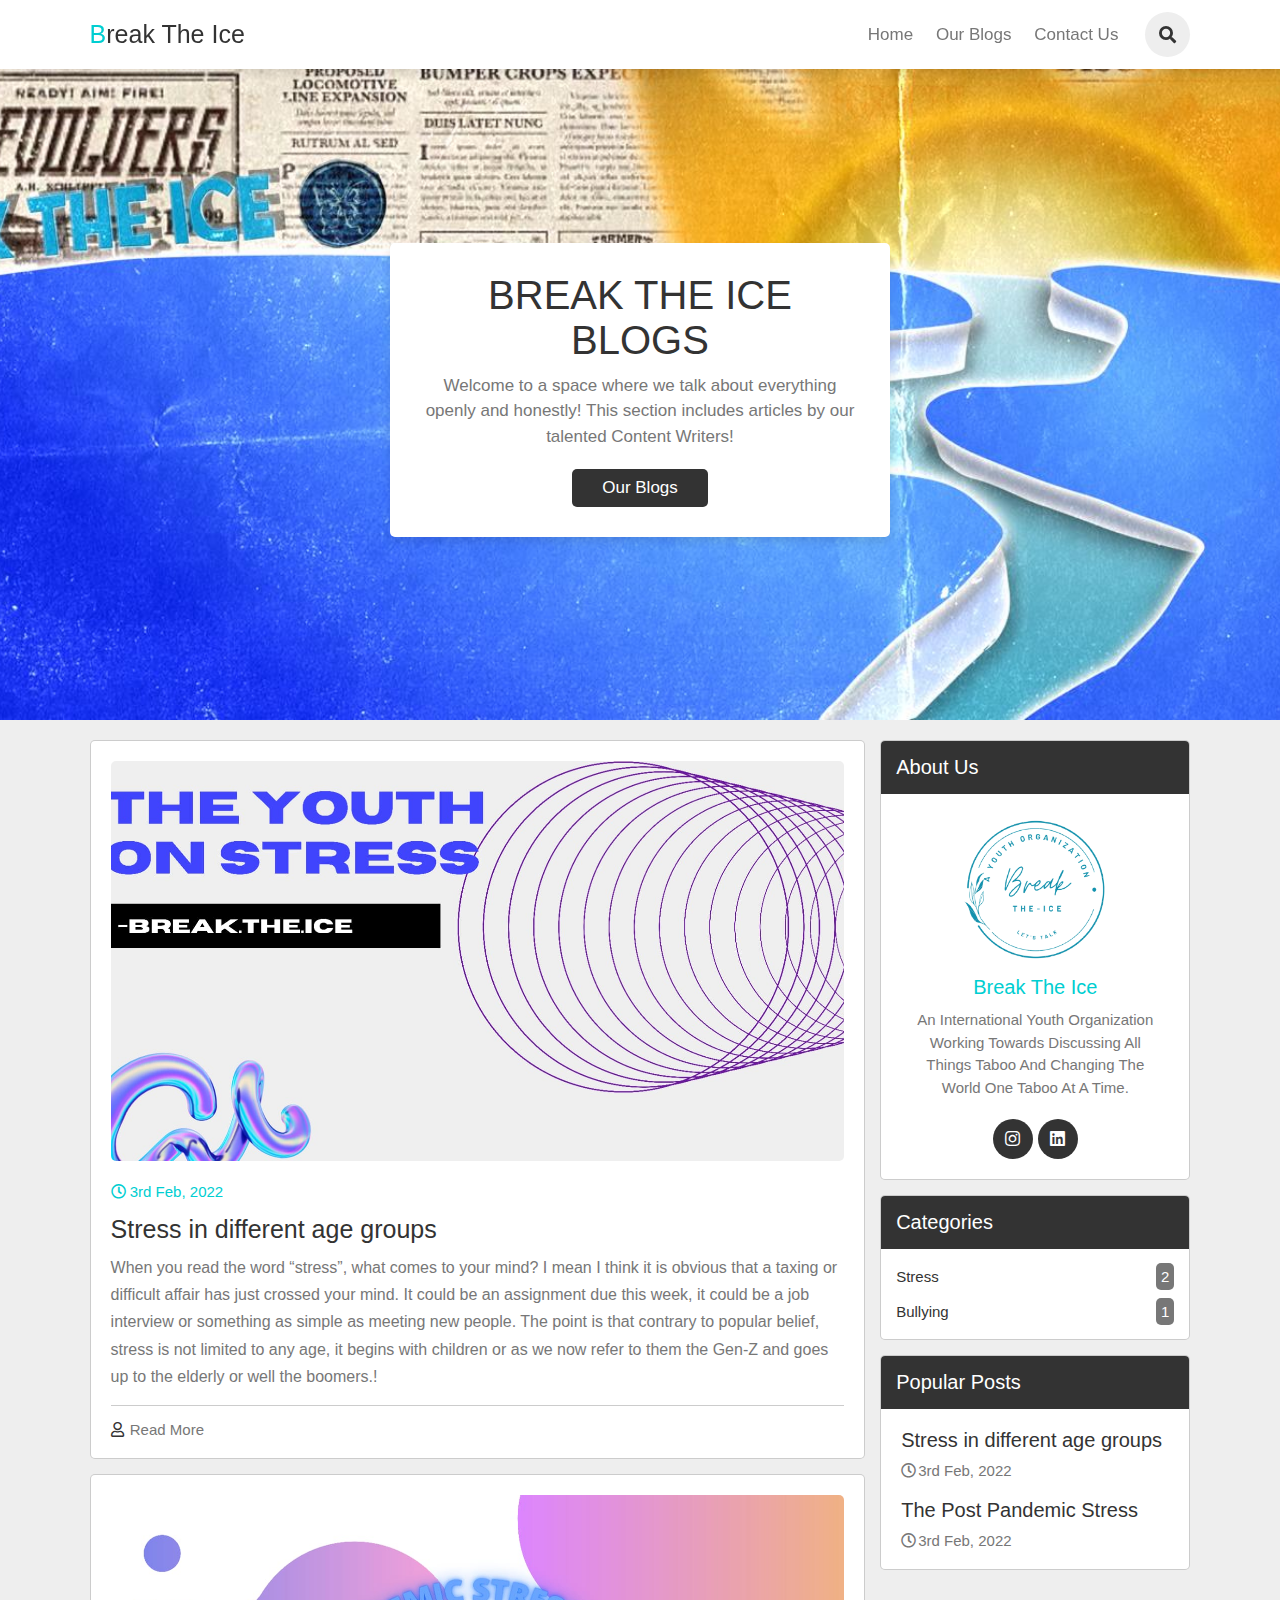
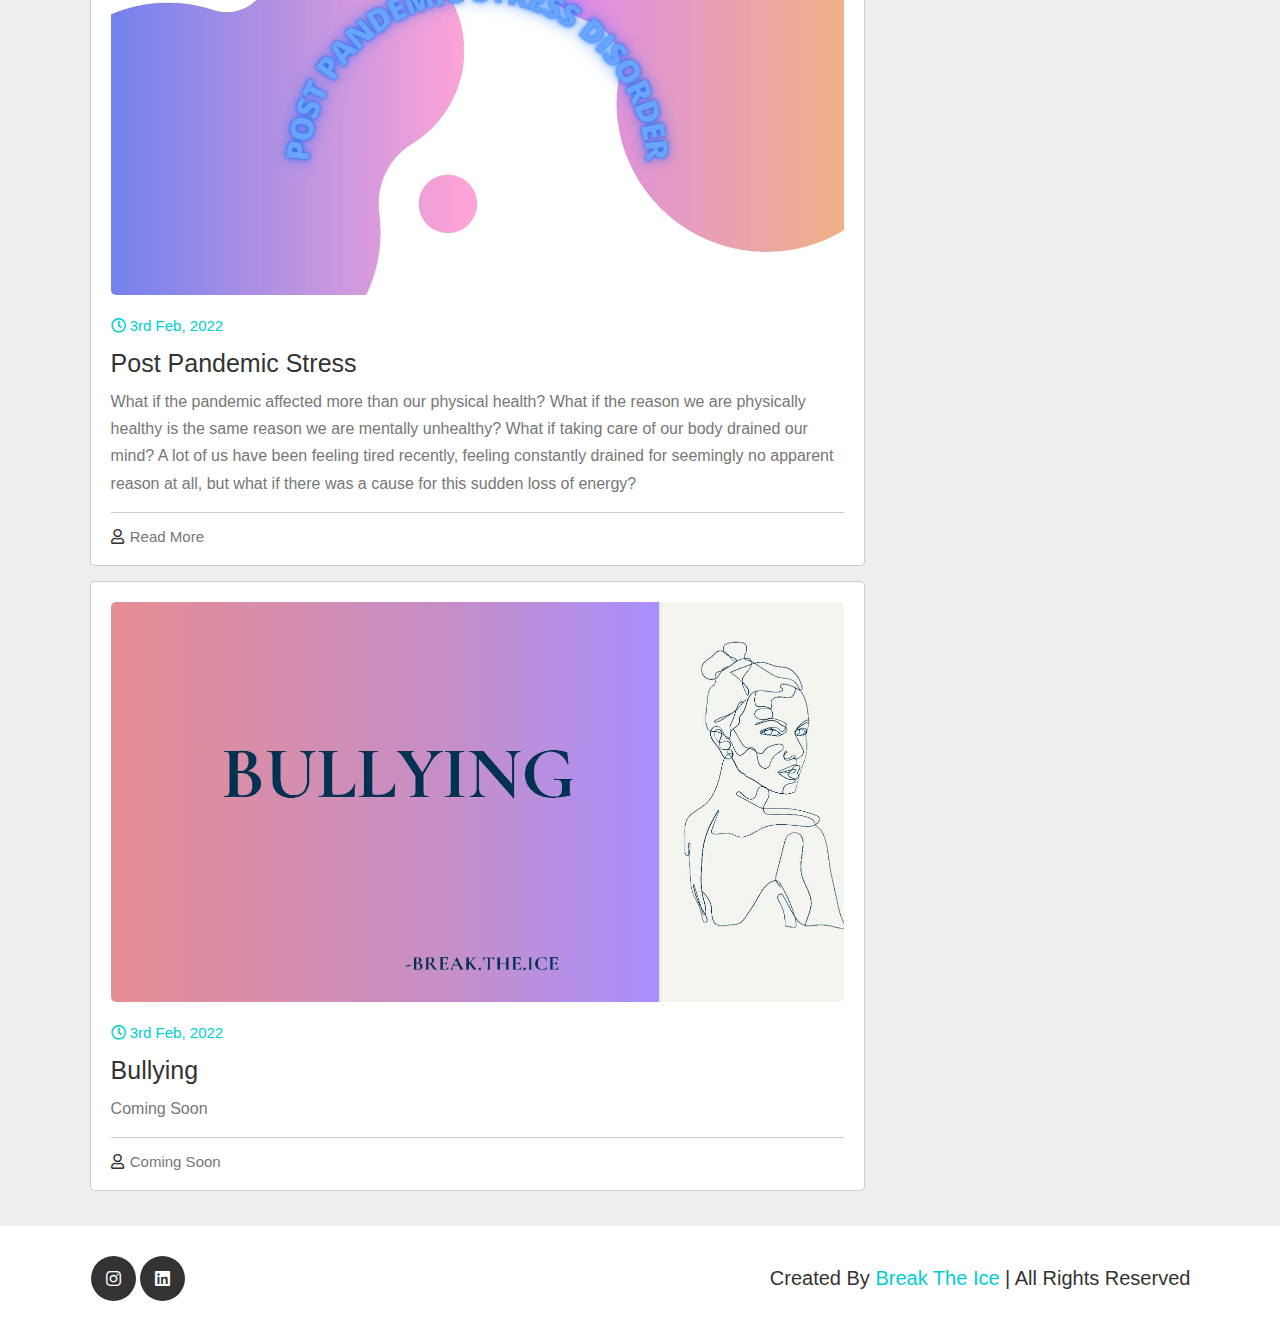
==== Blog/index.html @ c391367c "Blogs Section" ====
<!DOCTYPE html>
<html lang="en">
<head>
    <meta charset="UTF-8">
    <meta http-equiv="X-UA-Compatible" content="IE=edge">
    <meta name="viewport" content="width=device-width, initial-scale=1.0">
    <title>Break The Ice | Blogs</title>

    <!-- font awesome cdn link  -->
    <link rel="stylesheet" href="https://cdnjs.cloudflare.com/ajax/libs/font-awesome/5.15.3/css/all.min.css">
    <link rel="shortcut icon" type="image/jpg" href="../images/break_the_ice.png"/>
    <!-- custom css file link  -->
    <link rel="stylesheet" href="css/style.css">

    <script async src="https://www.googletagmanager.com/gtag/js?id=G-QTHV68K5H1"></script>
<script>
  window.dataLayer = window.dataLayer || [];
  function gtag(){dataLayer.push(arguments);}
  gtag('js', new Date());

  gtag('config', 'G-QTHV68K5H1');
</script>

</head>
<body>

<!-- header section starts  -->

<header class="header">

    <a href="#" class="logo"><span>B</span>reak The Ice</a>

    <nav class="navbar">
        <a href="#banner">Home</a>
        <a href="#posts">our blogs</a>
        <a href="https://gbfzqvtd60q.typeform.com/to/sLGlVAUF">contact us</a>
    </nav>

    <div class="icons">
        <i class="fas fa-bars" id="menu-bars"></i>
        <i class="fas fa-search" id="search-icon"></i>
    </div>

    <form action="" class="search-form">
        <input type="search" name="" placeholder="search here..." id="search-box">
        <label for="search-box" class="fas fa-search"></label>
    </form>

</header>

<!-- header section ends -->

<!-- banner section starts  -->

<section class="banner" id="banner">

    <div class="content">
        <h3>Break The Ice Blogs</h3>
        <p>Welcome to a space where we talk about everything openly and honestly! This section includes articles by our talented Content Writers!</p>
        <a href="#posts" class="btn">Our Blogs</a>
    </div>

</section>

<!-- banner section ends -->

<!-- posts section starts  -->

<section class="container" id="posts">

    <div class="posts-container">

        <div class="post">
            <img src="images/stress-1-banner.jpeg" alt="" class="image">
            <div class="date">
                <i class="far fa-clock"></i>
                <span>3rd Feb, 2022</span>
            </div>
            <h3 class="title">Stress in different age groups</h3>
            <p class="text">When you read the word “stress”, what comes to your mind? I mean I think it is obvious
                that a taxing or difficult affair has just crossed your mind. It could be an assignment due
                this week, it could be a job interview or something as simple as meeting new people. The
                point is that contrary to popular belief, stress is not limited to any age, it begins with
                children or as we now refer to them the Gen-Z and goes up to the elderly or well the
                boomers.!</p>
            <div class="links">
                <a href="./posts/Stress-in-different-age-groups/index.html" class="user">
                    <i class="far fa-user"></i>
                    <span>Read More</span>
                </a>
            </div>
        </div>

        <div class="post">
            <img src="images/post-pandemic-stress-banner.jpeg" alt="" class="image">
            <div class="date">
                <i class="far fa-clock"></i>
                <span>3rd Feb, 2022</span>
            </div>
            <h3 class="title">Post Pandemic Stress</h3>
            <p class="text">What if the pandemic affected more than our physical health? What if the reason we
                are physically healthy is the same reason we are mentally unhealthy? What if taking
                care of our body drained our mind? A lot of us have been feeling tired recently,
                feeling constantly drained for seemingly no apparent reason at all, but what if there
                was a cause for this sudden loss of energy?</p>
            <div class="links">
                <a href="../Blog/posts/The-Post-Pandemic-Stress-Disorder/index.html" class="user">
                    <i class="far fa-user"></i>
                    <span>Read More</span>
                </a>
            </div>
        </div>

        <div class="post">
            <img src="images/bullying-1-banner.jpeg" alt="" class="image">
            <div class="date">
                <i class="far fa-clock"></i>
                <span>3rd Feb, 2022</span>
            </div>
            <h3 class="title">Bullying</h3>
            <p class="text">Coming Soon</p>
            <div class="links">
                <a href="#" class="user">
                    <i class="far fa-user"></i>
                    <span>Coming Soon</span>
                    </a>
            </div>
        </div>

    </div>

    <div class="sidebar">

        <div class="box">
            <h3 class="title">About Us</h3>
            <div class="about">
                <img src="../images/break_the_ice.png" alt="">
                <h3>Break The Ice</h3>
                <p>An International Youth Organization Working Towards Discussing All Things Taboo And Changing The World One Taboo At A Time.</p>
                <div class="follow">
                    <a href="https://www.instagram.com/break.the.iceorg/" class="fab fa-instagram"></a>
                    <a href="https://www.linkedin.com/company/break-the-ice-org/" class="fab fa-linkedin"></a>
                </div>
            </div>
        </div>

        <div class="box">
            <h3 class="title">categories</h3>
            <div class="category">
                <a href="#"> Stress <span>2</span></a>
                <a href="#"> Bullying <span>1</span> </a>
            </div>
        </div>

        <div class="box">
            <h3 class="title">Popular Posts</h3>
            <div class="p-post">
                <a href="./posts/Stress-in-different-age-groups/index.html">
                    <h3>Stress in different age groups</h3>
                    <span><i class="far fa-clock"></i>3rd Feb, 2022</span>
                </a>
                <a href="./posts/The-Post-Pandemic-Stress-Disorder/index.html">
                    <h3>The Post Pandemic Stress</h3>
                    <span><i class="far fa-clock"></i>3rd Feb, 2022</span>
                </a>
            </div>
        </div>

    </div>

</section>

<!-- posts section ends -->

<!-- contact section starts  -->
<!--
<section class="contact" id="contact">

    <form action="">
        <h3>contact me</h3>
        <div class="inputBox">
            <input type="text" placeholder="name">
            <input type="email" placeholder="email">
        </div>
        <div class="inputBox">
            <input type="number" placeholder="number">
            <input type="text" placeholder="subject">
        </div>
        <textarea name="" placeholder="message" id="" cols="30" rows="10"></textarea>
        <input type="submit" value="send message" class="btn">
    </form>

</section>
-->
<!-- contact section ends -->

<!-- footer section starts  -->

<section class="footer">

    <div class="follow">
        <a href="https://www.instagram.com/break.the.iceorg/" class="fab fa-instagram"></a>
        <a href="https://www.linkedin.com/company/break-the-ice-org/" class="fab fa-linkedin"></a>
    </div>

    <div class="credit">created by <span>Break The Ice</span> | all rights reserved</div>

</section>

<!-- footer section ends -->

























<!-- custom js file link  -->
<script src="js/script.js"></script>
    
</body>
</html>
---- Blog/css/style.css ----
:root{
    --orange: #00CED1;
    --black:#333;
    --light-color:#777;
    --border:.1rem solid rgba(0,0,0,.2);
    --box-shadow:0 .5rem 1rem rgba(0,0,0,.1);
}

*{
    margin:0; padding:0;
    box-sizing: border-box;
    outline: none; border:none;
    text-decoration: none;
    font-family: Verdana, Geneva, Tahoma, sans-serif;
    font-weight: lighter;
}

html{
    font-size: 62.5%;
    overflow-x: hidden;
    scroll-behavior: smooth;
    scroll-padding-top: 6rem;
}

section{
    padding:2rem 7%;
}

.btn{
    margin-top: 1rem;
    display: inline-block;
    background:var(--black);
    color:#fff;
    border-radius: .5rem;
    padding:.9rem 3rem;
    cursor: pointer;
    font-size: 1.7rem;
}

.btn:hover{
    background:var(--orange);
}

.header{
    position: fixed;
    top:0; left:0; right:0;
    z-index: 1000;
    background: #fff;
    box-shadow: var(--box-shadow);
    display: flex;
    align-items: center;
    padding:1.2rem 7%;
}

.header .logo{
    color:var(--black);
    font-size: 2.5rem;
    margin-right: auto;
}

.header .logo span{
    color:var(--orange);
}

.header .navbar a{
    color:var(--light-color);
    margin-right: 2rem;
    font-size: 1.7rem;
    text-transform: capitalize;
}

.header .navbar a:hover{
    color:var(--orange);
}

.header .icons i{
    height:4.5rem;
    line-height:4.5rem;
    width:4.5rem;
    text-align: center;
    color:var(--black);
    background:#eee;
    border-radius: 50%;
    margin-left: .7rem;
    font-size: 1.7rem;
    cursor: pointer;
}

.header .icons i:hover{
    color:#fff;
    background:var(--orange);
}

.header .search-form{
    position: absolute;
    background:#fff;
    border-radius: .5rem;
    display: flex;
    align-items: center;
    box-shadow: var(--box-shadow);
    top:110%; right:7%;
    height:6rem;
    width:50rem;
    padding:1rem;
    display: none;
}

.header .search-form.active{
    display: flex;
}

.header .search-form #search-box{
    width:100%;
    border:var(--border);
    border-radius: .5rem;
    padding:1rem;
    font-size: 1.7rem;
    color:var(--black);
    height: 100%;
}

.header .search-form label{
    font-size: 2rem;
    padding-left: 1rem;
    padding-right: .5rem;
    cursor: pointer;
    color:var(--black);
}

.header .search-form label:hover{
    color:var(--orange);
}

#menu-bars{
    display: none;
}

.banner{
    min-height: 80vh;
    background:url(../images/bg.jpeg) no-repeat;
    background-size: cover;
    background-position: center;
    display: grid;
    place-items: center;
    padding-top: 8rem;
}

.banner .content{
    text-align: center;
    background:#fff;
    border-radius: .5rem;
    box-shadow: var(--box-shadow);
    padding:3rem;
    max-width: 50rem;
}

.banner .content h3{
    font-size: 4rem;
    color:var(--black);
    text-transform: uppercase;
}

.banner .content p{
    font-size: 1.7rem;
    color:var(--light-color);
    padding:1rem 0;
    line-height: 1.5;
}

.container{
    display: grid;
    grid-template-columns: 2.5fr 1fr;
    gap:1.5rem;
    background:#eee;
}

.container .posts-container .post{
    width:100%;
    padding:2rem;
    background:#fff;
    border:var(--border);
    border-radius: .5rem;
    margin-bottom: 1.5rem;
}

.container .posts-container .post .image{
    height: 40rem;
    width:100%;
    border-radius: .5rem;
    object-fit: cover;
}

.container .posts-container .post .date{
    padding-top: 2rem;
    font-size: 1.5rem;
    color:var(--orange);
}

.container .posts-container .post .title{
    padding-top: 1.5rem;
    font-size: 2.5rem;
    color:var(--black);
}

.container .posts-container .post .text{
    color:var(--light-color);
    font-size: 1.6rem;
    line-height: 1.7;
    padding:1rem 0;
}

.container .posts-container .links{
    border-top: var(--border);
    margin-top: .5rem;
    padding-top: 1.5rem;
    display: flex;
    align-items: center;
}

.container .posts-container .links .user{
    margin-right: auto;
}

.container .posts-container .links .icon{
    padding-right: 1rem;
}

.container .posts-container .links a{
    font-size: 1.5rem;
    color:var(--light-color);
}

.container .posts-container .links a i{
    padding-right: .2rem;
    color:var(--black);
}

.container .posts-container .links a:hover{
    color:var(--orange);
}

.container .posts-container .links a:hover i{
    color:var(--orange);
}

.container .sidebar .box{
    border:var(--border);
    border-radius: .5rem;
    overflow:hidden;
    background:#fff;
    margin-bottom: 1.5rem;
}

.container .sidebar .box .title{
    padding:1.5rem;
    font-size: 2rem;
    color:#fff;
    background:var(--black);
    text-transform: capitalize;
}

.container .sidebar .box .about{
    text-align: center;
    padding:1rem 1.5rem;
}

.container .sidebar .box .about img{
    height: 15rem;
    width: 15rem;
    border-radius: 50%;
    object-fit: cover;
    margin:1rem 0;
}

.container .sidebar .box .about h3{
    color:var(--orange);
    font-size: 2rem;
}

.container .sidebar .box .about p{
    color:var(--light-color);
    font-size: 1.5rem;
    line-height: 1.5;
    padding:1rem;
}

.container .sidebar .box .about .follow{
    padding:1rem 0;
}

.container .sidebar .box .about .follow a{
    height: 4rem;
    line-height: 4rem;
    width: 4rem;
    border-radius: 50%;
    background:var(--black);
    color:#fff;
    font-size: 1.7rem;
    margin:0 .1rem;
}

.container .sidebar .box .about .follow a:hover{
    background:var(--orange);
}

.container .sidebar .box .category{
    padding:1rem 1.5rem;
}

.container .sidebar .box .category a{
    padding:.4rem 0;
    font-size: 1.5rem;
    color:var(--black);
    display: flex;
    align-items: center;
    justify-content: space-between;
}

.container .sidebar .box .category a span{
    background:var(--light-color);
    color:#fff;
    border-radius: .5rem;
    padding:.5rem;
}

.container .sidebar .box .category a:hover{
    color:var(--orange);
}

.container .sidebar .box .category a:hover span{
    background-color:var(--orange);
}

.container .sidebar .box .p-post{
    padding:1rem 2rem;
}

.container .sidebar .box .p-post a{
    padding:1rem 0;
    display: block;
}

.container .sidebar .box .p-post a h3{
    color:var(--black);
    font-size: 2rem;
    padding-bottom: 1rem;
}

.container .sidebar .box .p-post a span{
    color:var(--light-color);
    font-size: 1.5rem;
}

.container .sidebar .box .p-post a span i{
    padding-right: .2rem;
}

.container .sidebar .box .p-post a:hover h3{
    color:var(--orange);
}

.container .sidebar .box .tags{
    padding:1rem;
}

.container .sidebar .box .tags a{
    display: inline-block;
    padding:1rem 1.5rem;
    font-size: 1.5rem;
    color:var(--black);
    border-radius: .5rem;
    border:var(--border);
    margin:.5rem;
}

.container .sidebar .box .tags a:hover{
    background:var(--black);
    color:#fff;
}

.contact{
    background:url(../images/contact-bg.jpg) no-repeat;
    background-size: cover;
    background-position: center;
    background-attachment: fixed;
}

.contact form{
    background:#fff;
    box-shadow: var(--box-shadow);
    border-radius: .5rem;
    margin:2rem auto;
    max-width: 70rem;
    padding:2rem;
}

.contact form h3{
    color:var(--black);
    text-align: center;
    padding-bottom: 1.5rem;
    font-size: 3rem;
    text-transform: capitalize;
}

.contact form .inputBox{
    display: flex;
    justify-content: space-between;
    flex-wrap: wrap;
}

.contact form .inputBox input,
.contact form textarea{
    width:100%;
    background:#eee;
    padding:1rem;
    margin:.7rem 0;
    border-radius: .5rem;
    color:var(--black);
    font-size: 1.7rem;
}

.contact form .inputBox input{
    width:49%;
}

.footer{
    display: flex;
    align-items: center;
    justify-content: space-between;
}

.footer .credit{
    text-transform: capitalize;
    font-size: 2rem;
    color:var(--black);
    padding: 1rem 0;
}

.footer .credit span{
    color:var(--orange);
}

.footer .follow{
    padding: 1rem 0;
}

.footer .follow a{
    height:4.5rem;
    line-height:4.5rem;
    width:4.5rem;
    border-radius: 50%;
    font-size: 1.7rem;
    background:var(--black);
    color:#fff;
    margin:0 .1rem;
    text-align: center;
}

.footer .follow a:hover{
    background:var(--orange);
}













/* media queries  */

@media (max-width:991px){

    html{
        font-size: 55%;
    }

    .header{
        padding:1.5rem;
    }

    section{
        padding:2rem;
    }    

    .container{
        grid-template-columns: 2fr 1fr;
    }

}

@media (max-width:768px){

    #menu-bars{
        display: inline-block;
    }

    .header .search-form{
        top:100%; left: 0; right: 0;
        border-top: var(--border);
        width: 100%;
        border-radius: 0;
    }

    .header .navbar{
        position: absolute;
        top:100%; left: 0; right: 0;
        border-top: var(--border);
        border-bottom: var(--border);
        background: #fff;        
        display: none;
    }

    .header .navbar.active{
        display: block;
    }

    .header .navbar a{
        display: block;
        background:#f7f7f7;
        padding:1.5rem;
        margin:1.5rem;
        border-radius: .5rem;
        border:var(--border);
    }

    .container{
        grid-template-columns: 1fr;
        gap:0;
    }

    .container .posts-container .post .image{
        height: 30rem;;
    }

    .footer{
        flex-flow: column;
        text-align: center;
    }

}

@media (max-width:450px){

    html{
        font-size: 50%;
    }

    .contact form .inputBox input{
        width:100%;
    }    

}
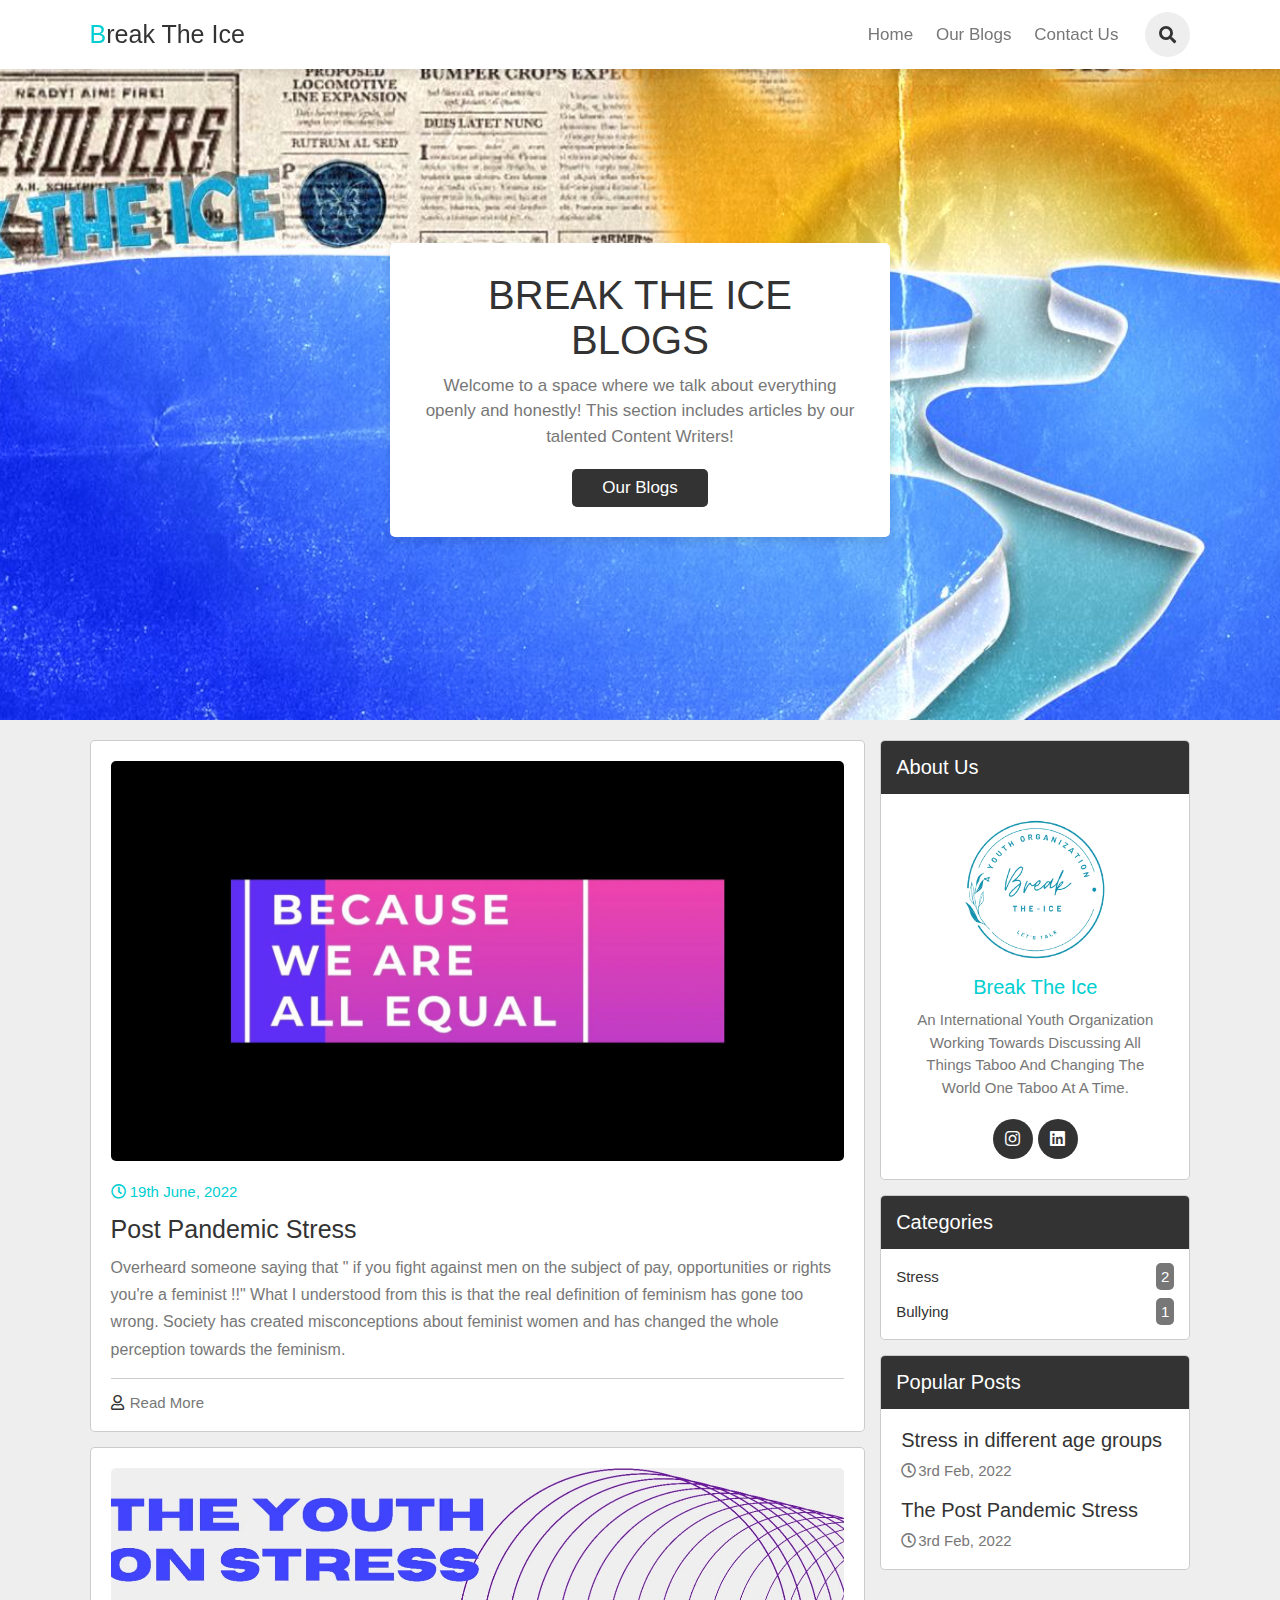
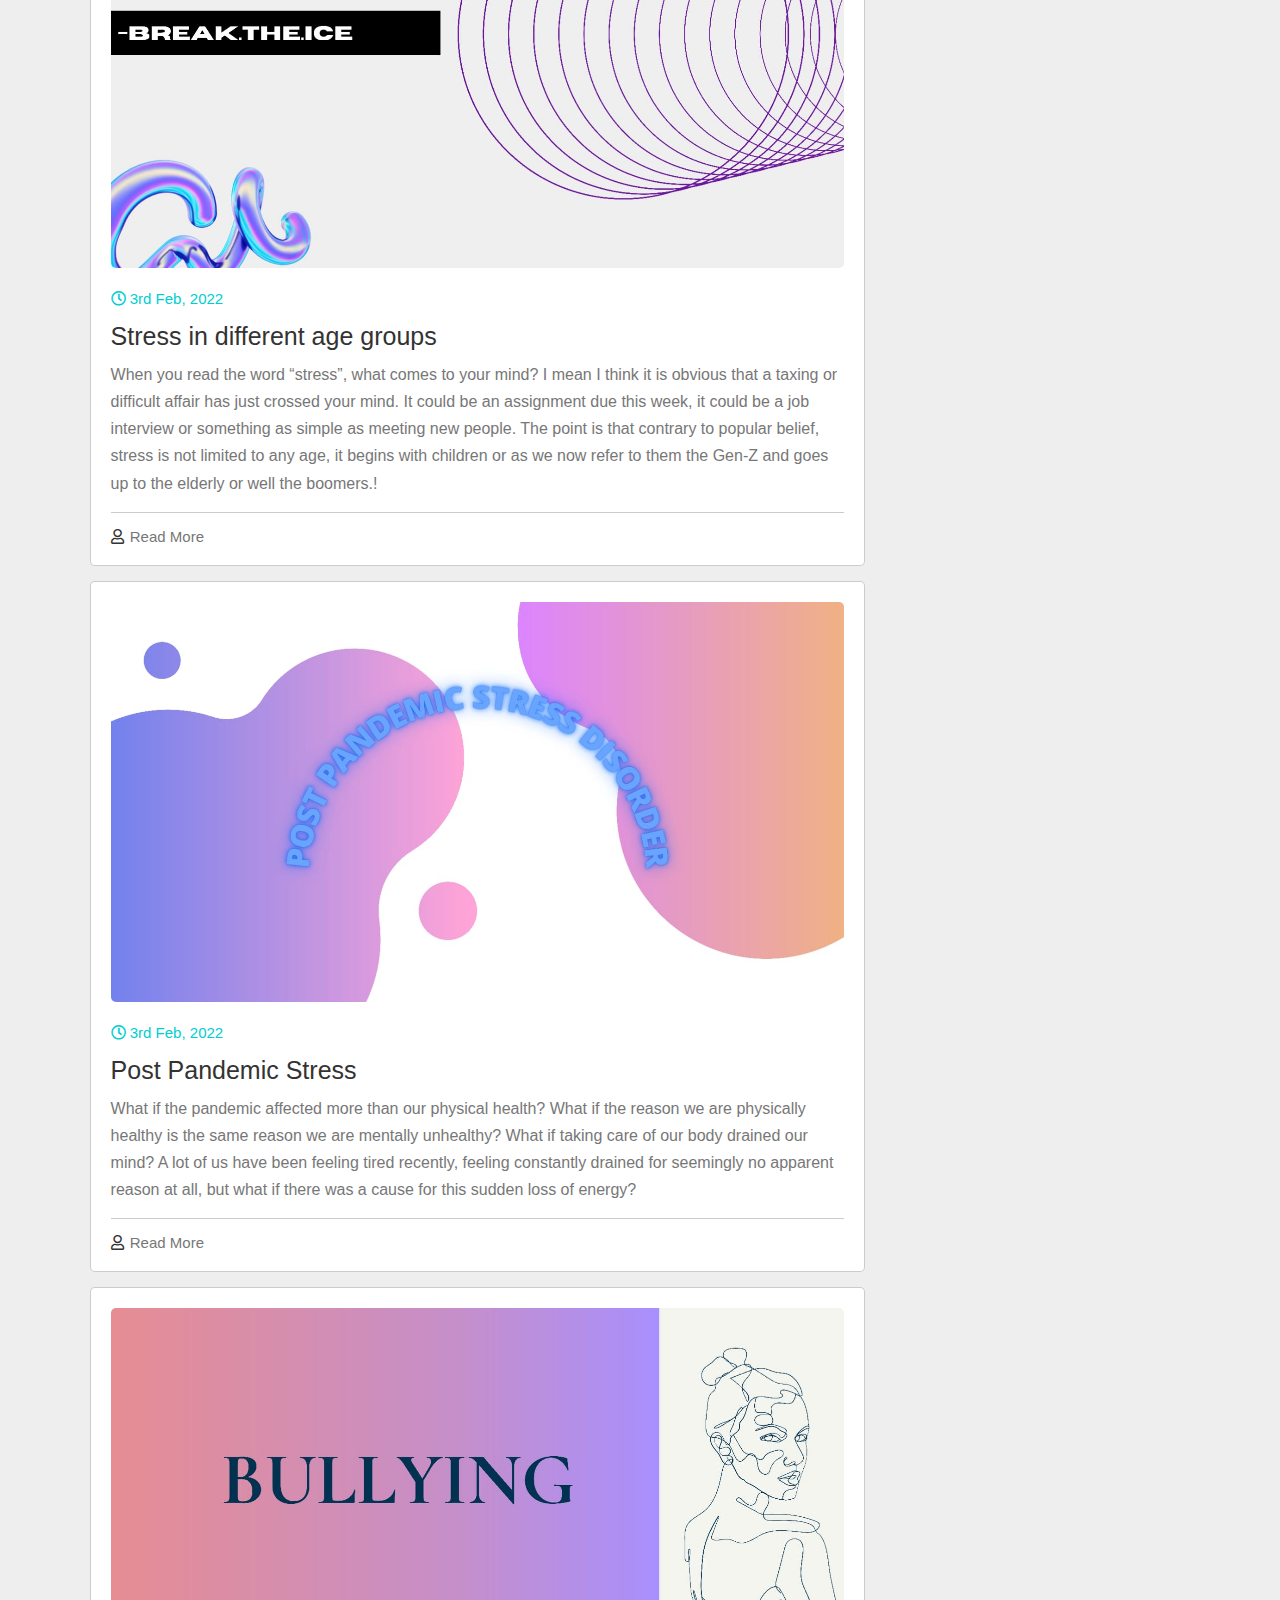
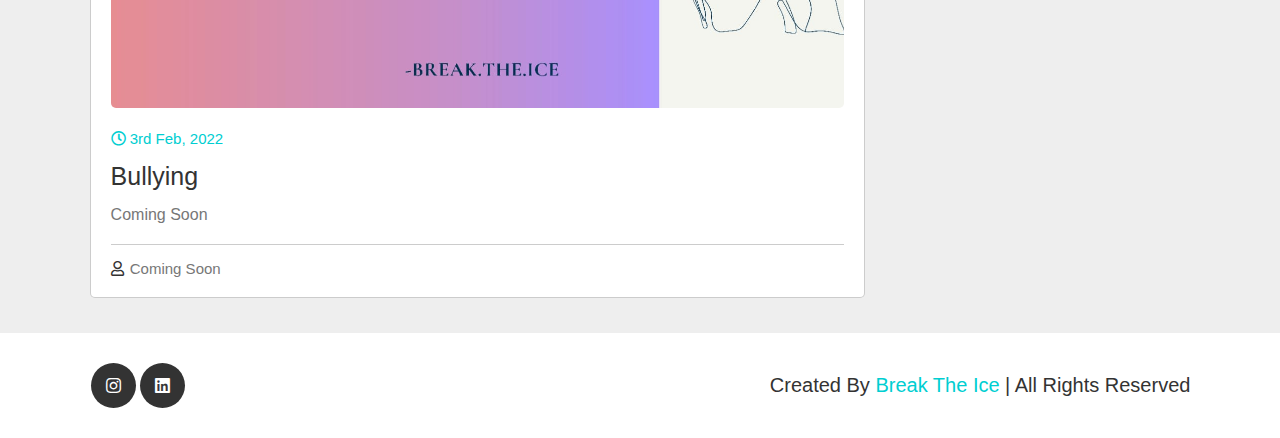
==== commit 37413758: "Add files via upload" ====
--- a/Blog/index.html
+++ b/Blog/index.html
@@ -69,6 +69,23 @@
 <section class="container" id="posts">
 
     <div class="posts-container">
+
+        <div class="post">
+            <img src="./posts/are-you-feminist/feminism3.jpg" alt="" class="image">
+            <div class="date">
+                <i class="far fa-clock"></i>
+                <span>19th June, 2022</span>
+            </div>
+            <h3 class="title">Post Pandemic Stress</h3>
+            <p class="text">Overheard someone saying that " if you fight against men on the subject of pay, opportunities or rights you're a feminist !!" 
+                What I understood from this is that the real definition of feminism has gone too wrong. Society has created misconceptions about feminist women and has changed the whole perception towards the feminism. </p>
+            <div class="links">
+                <a href="../Blog/posts/are-you-feminist/index.html" class="user">
+                    <i class="far fa-user"></i>
+                    <span>Read More</span>
+                </a>
+            </div>
+        </div>
 
         <div class="post">
             <img src="images/stress-1-banner.jpeg" alt="" class="image">
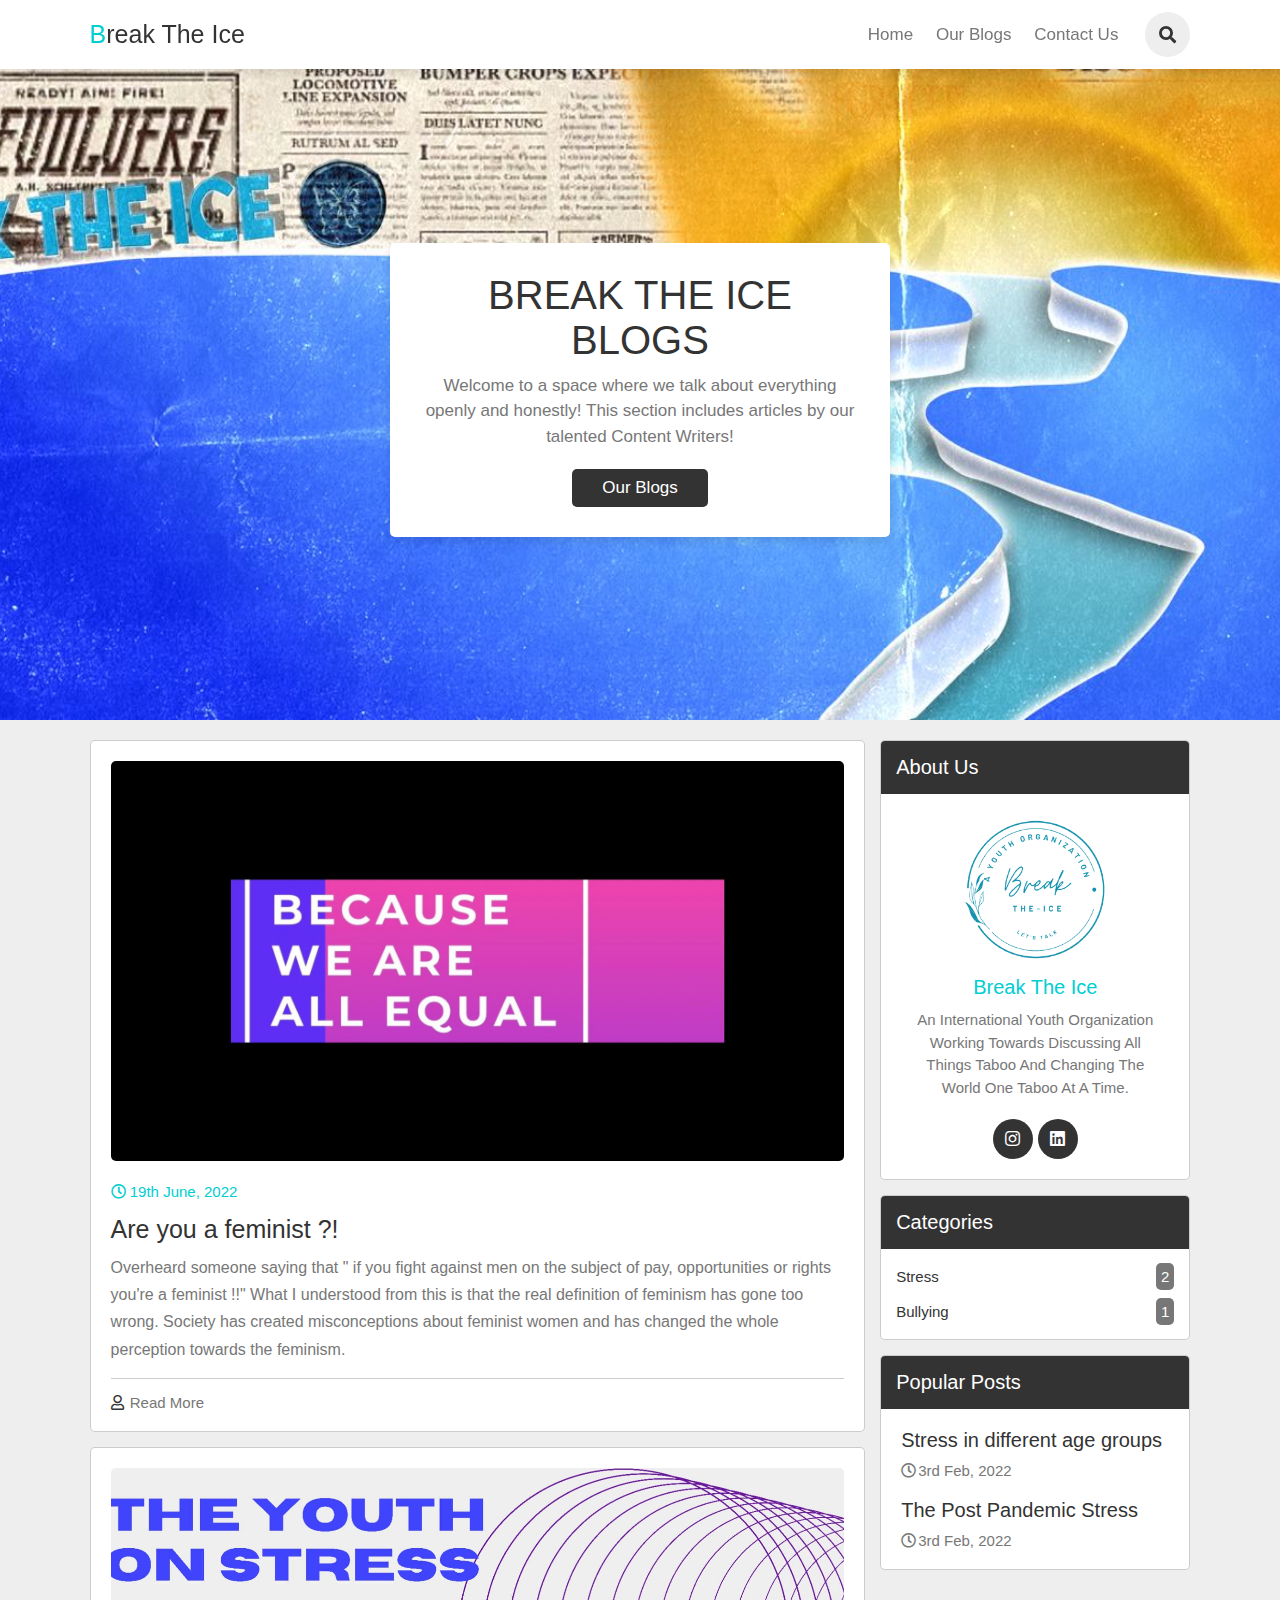
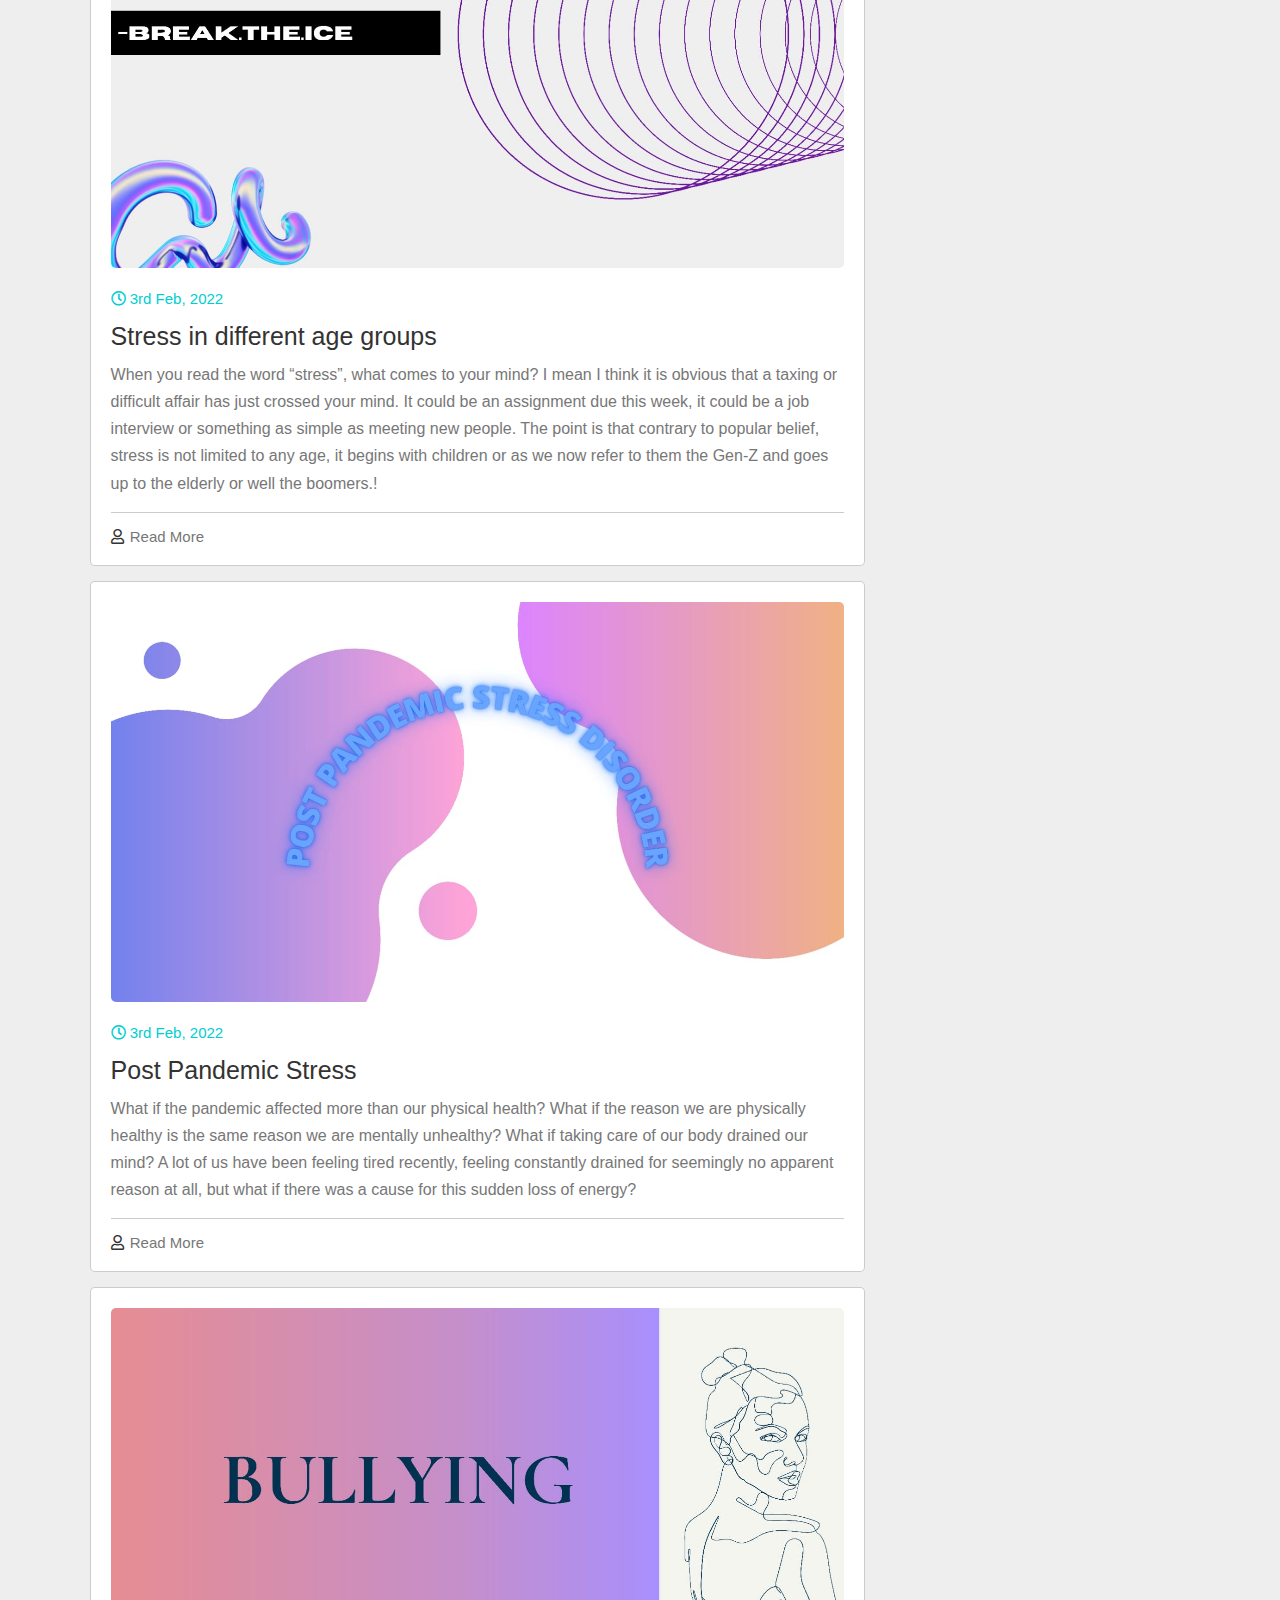
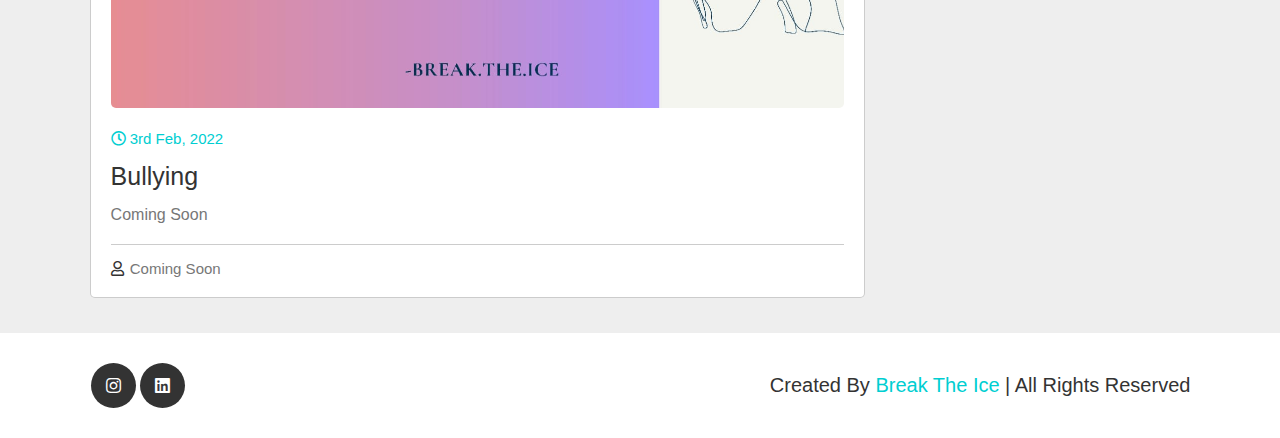
==== commit 1a3fb6f0: "New Blog Published" ====
--- a/Blog/index.html
+++ b/Blog/index.html
@@ -76,7 +76,7 @@
                 <i class="far fa-clock"></i>
                 <span>19th June, 2022</span>
             </div>
-            <h3 class="title">Post Pandemic Stress</h3>
+            <h3 class="title">Are you a feminist ?!</h3>
             <p class="text">Overheard someone saying that " if you fight against men on the subject of pay, opportunities or rights you're a feminist !!" 
                 What I understood from this is that the real definition of feminism has gone too wrong. Society has created misconceptions about feminist women and has changed the whole perception towards the feminism. </p>
             <div class="links">
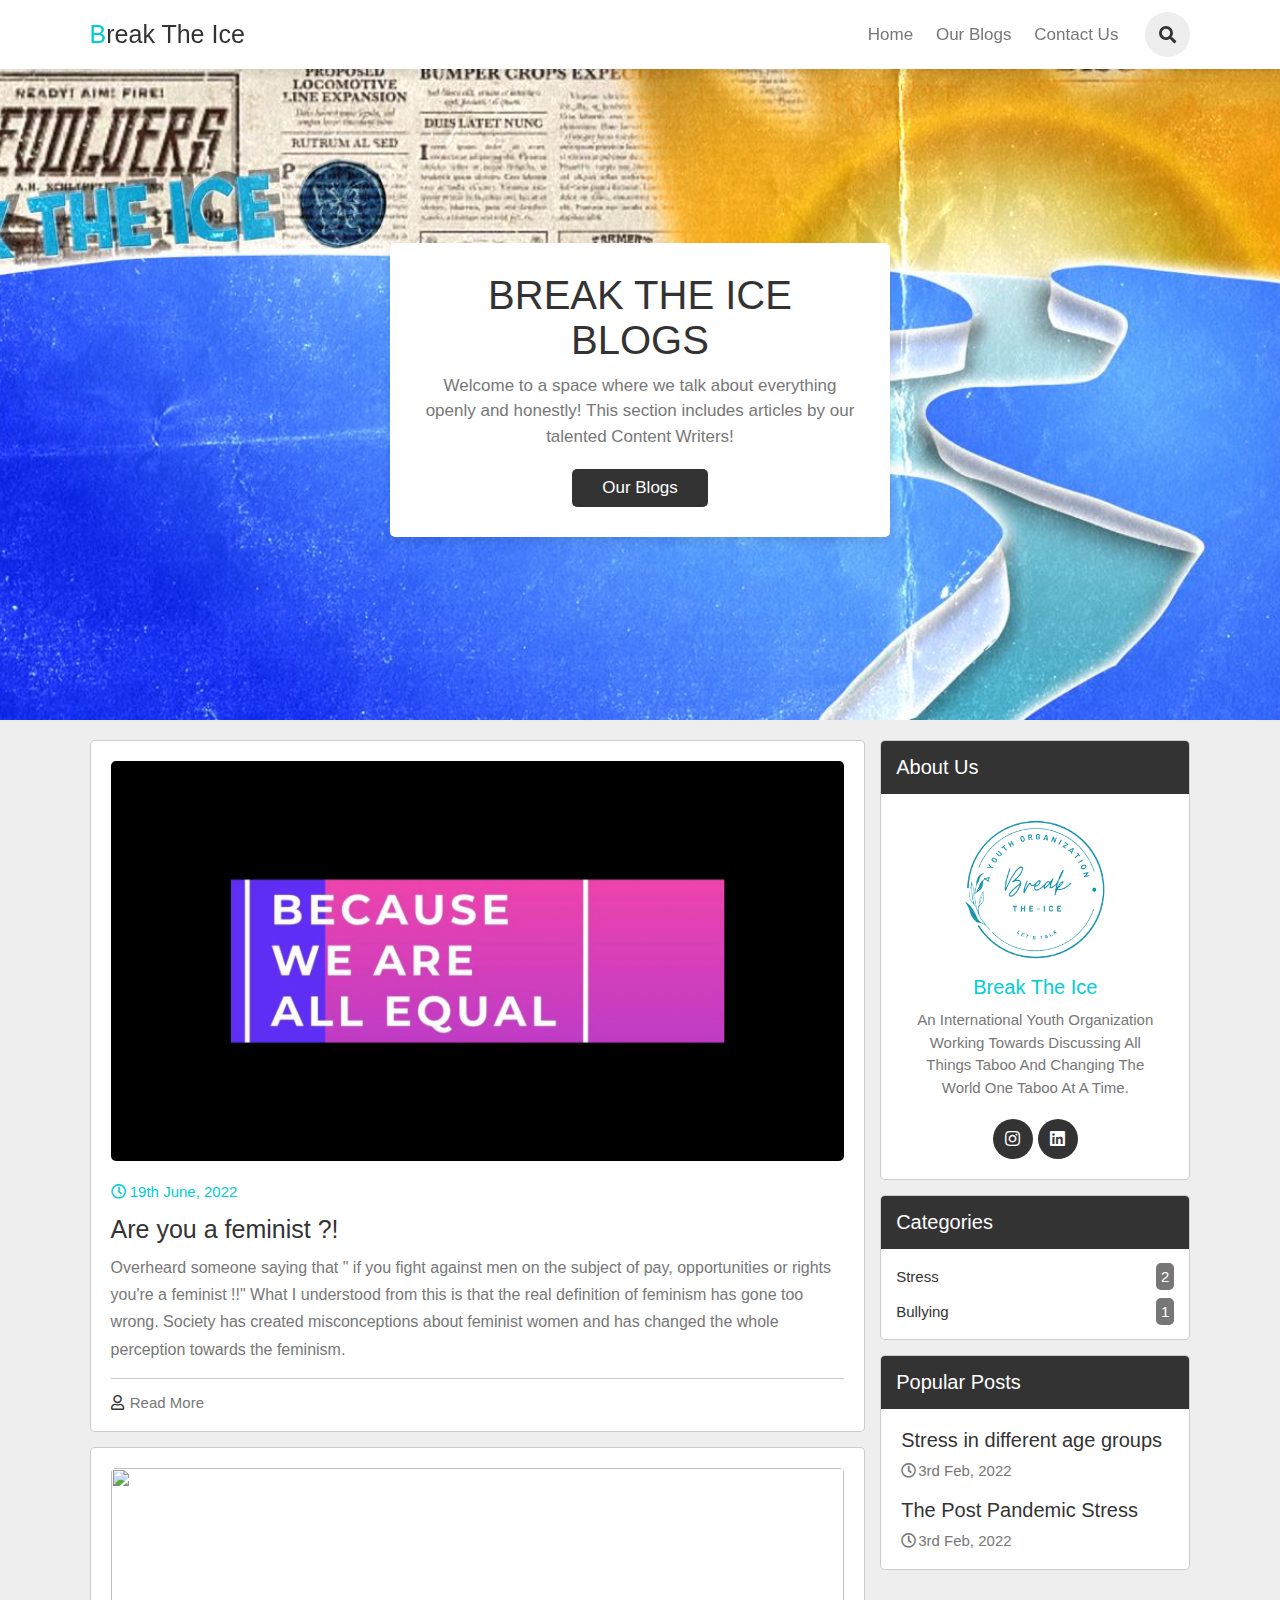
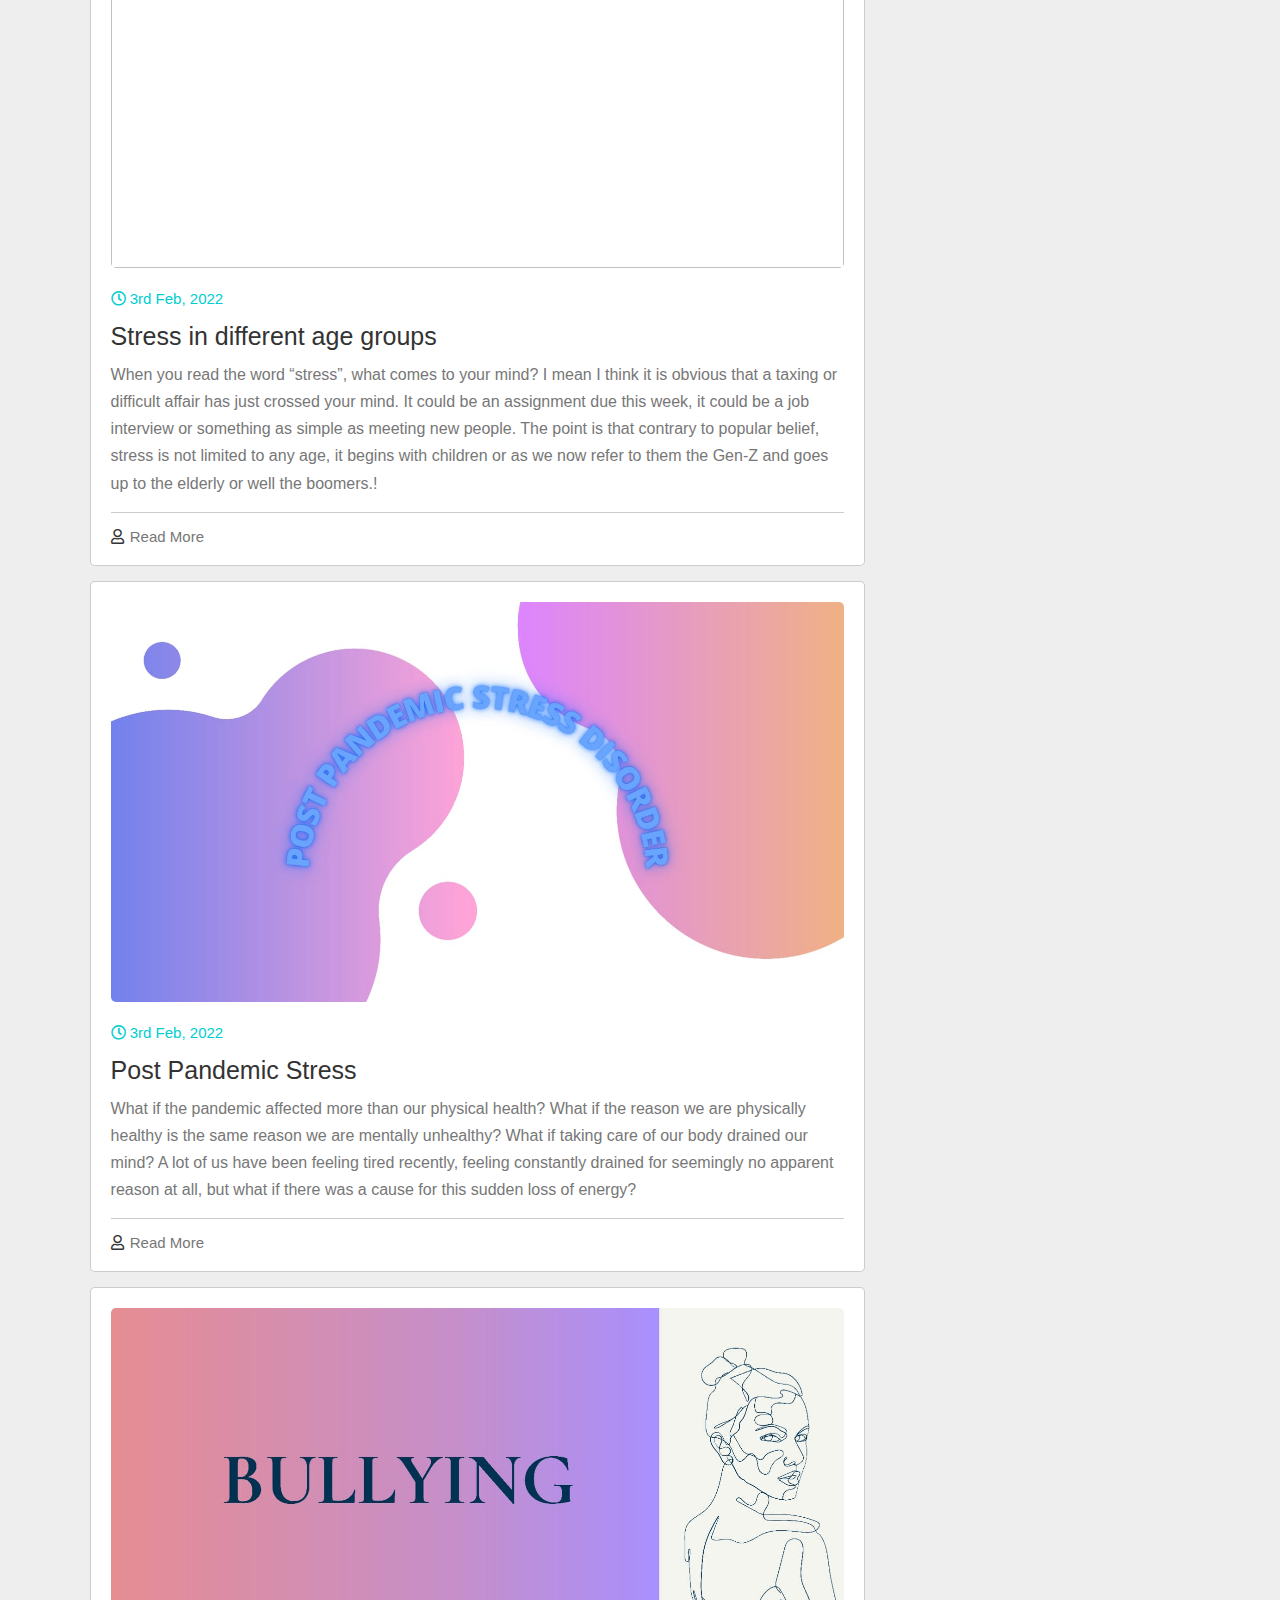
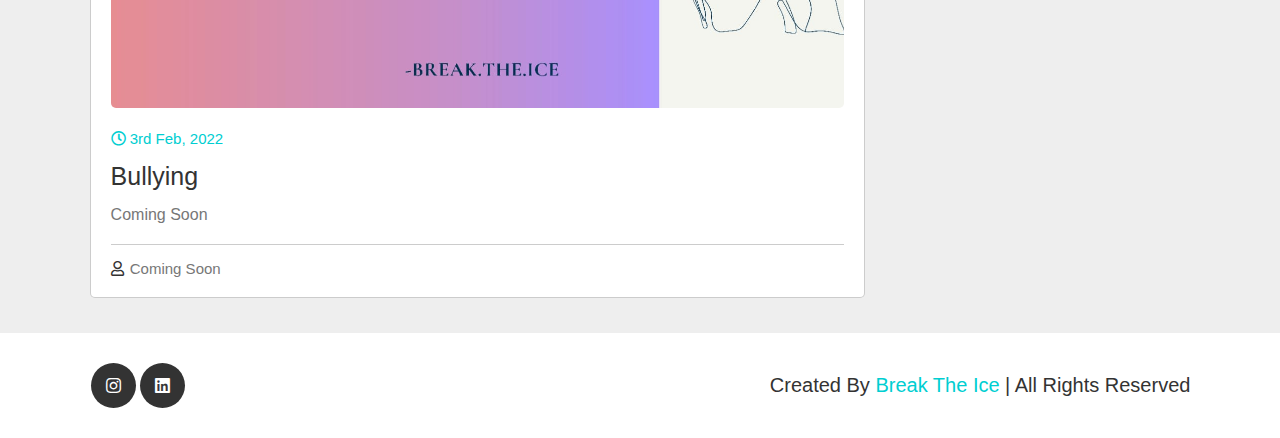
==== commit 0933ea3a: "Add files via upload" ====
--- a/Blog/index.html
+++ b/Blog/index.html
@@ -88,7 +88,7 @@
         </div>
 
         <div class="post">
-            <img src="images/stress-1-banner.jpeg" alt="" class="image">
+            <img src="images/stress-1-banner.jpg" alt="" class="image">
             <div class="date">
                 <i class="far fa-clock"></i>
                 <span>3rd Feb, 2022</span>
